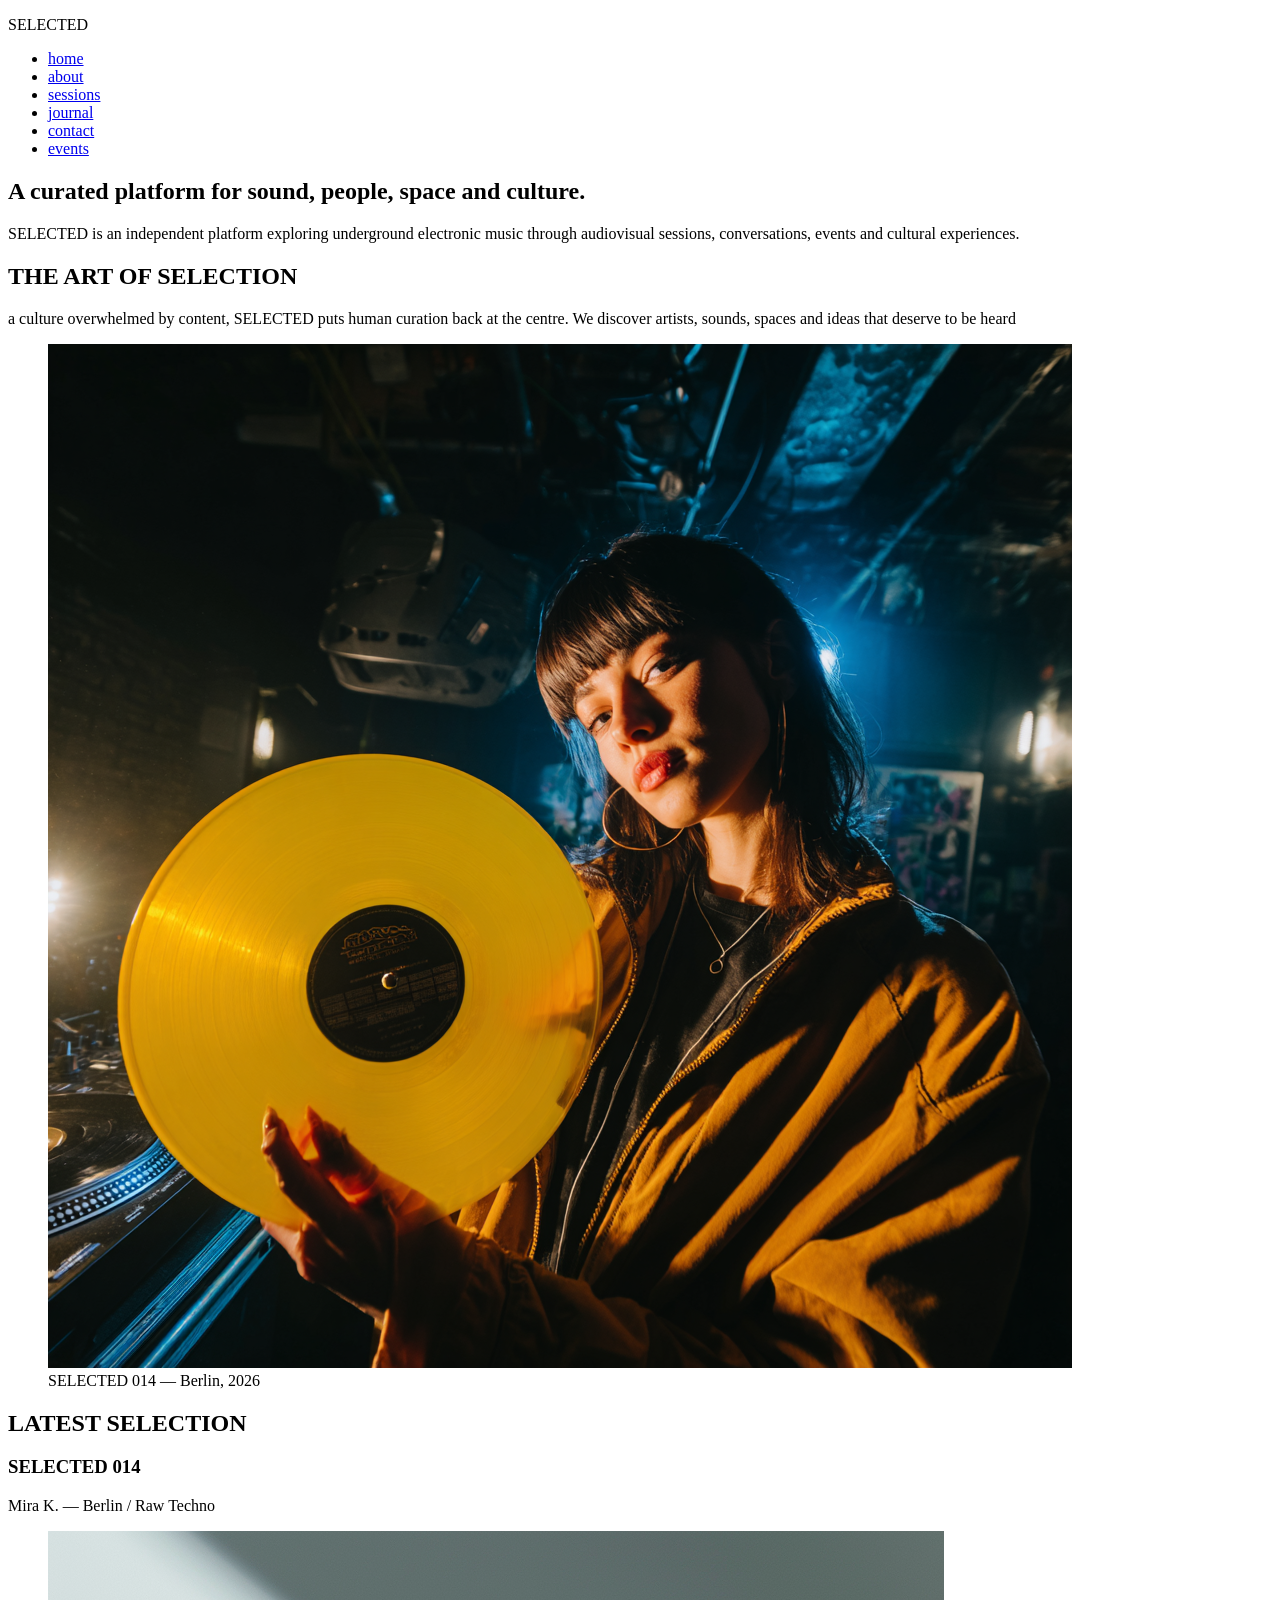
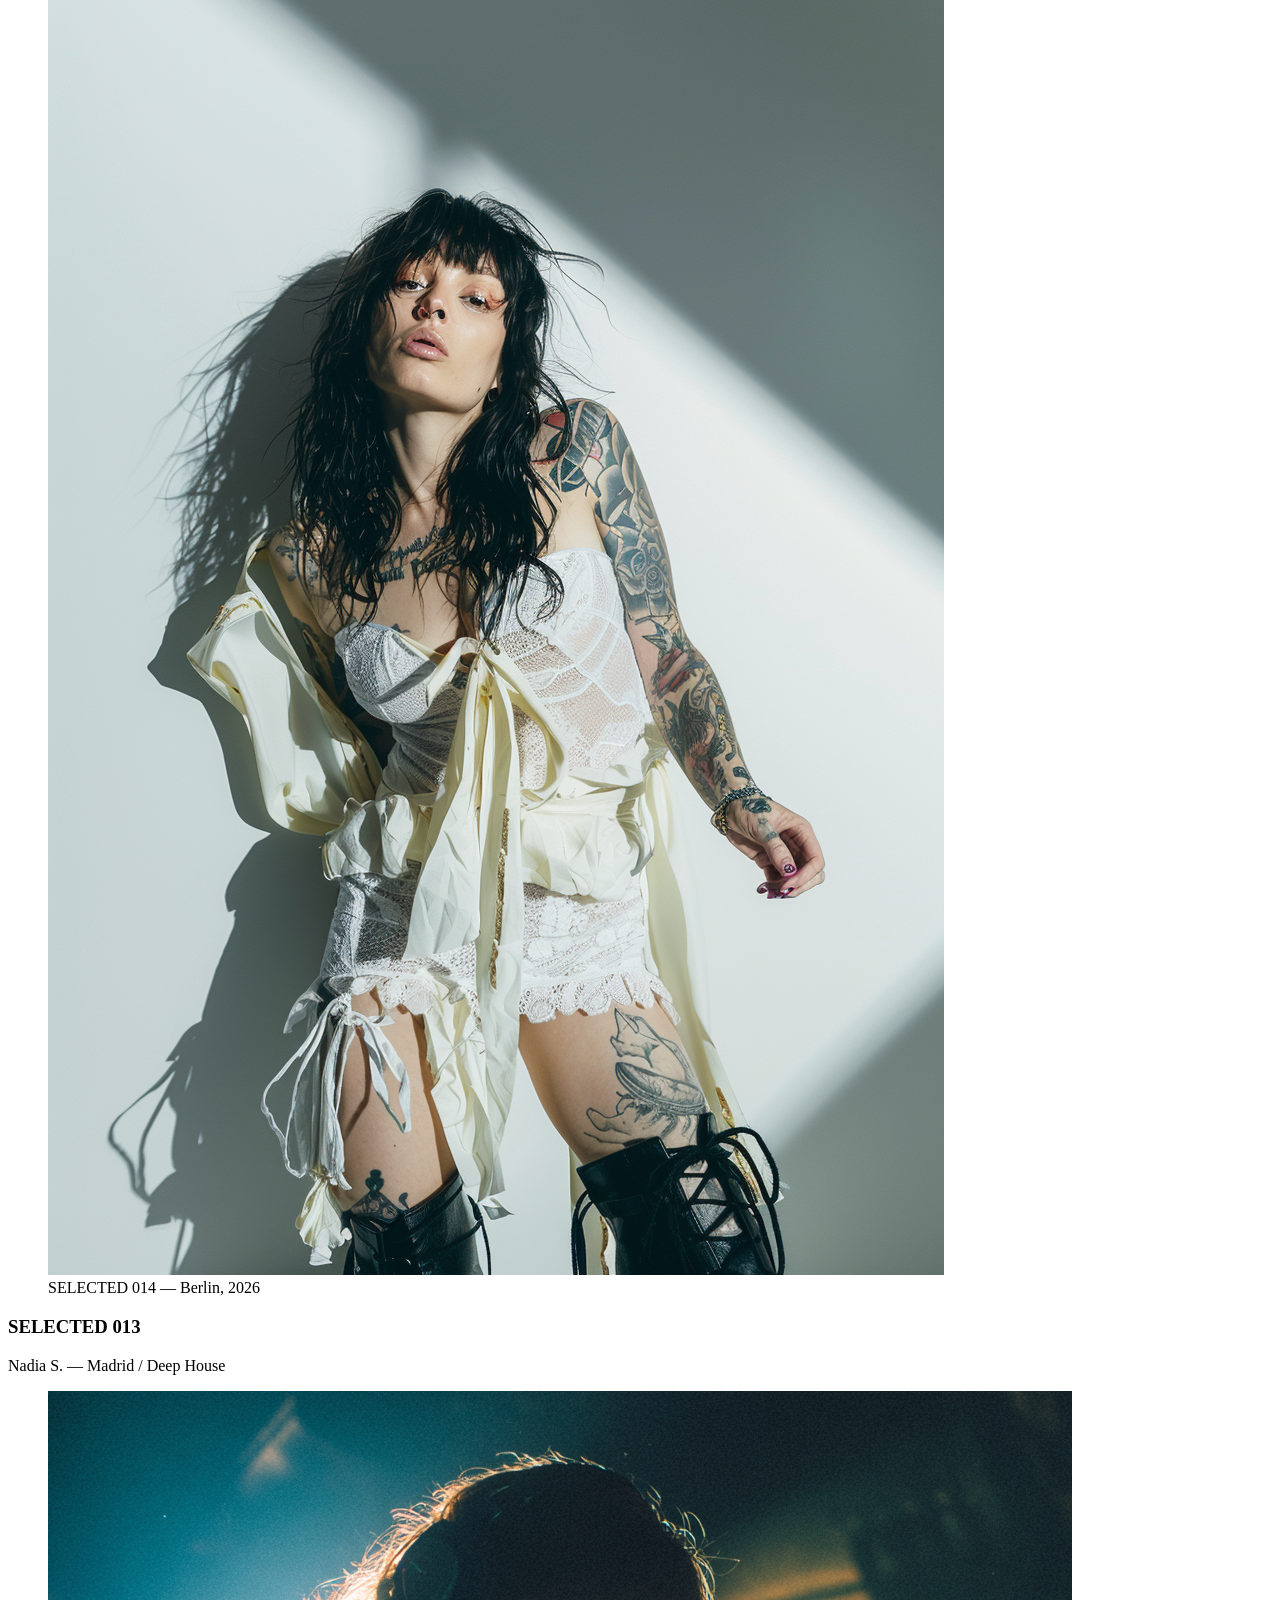
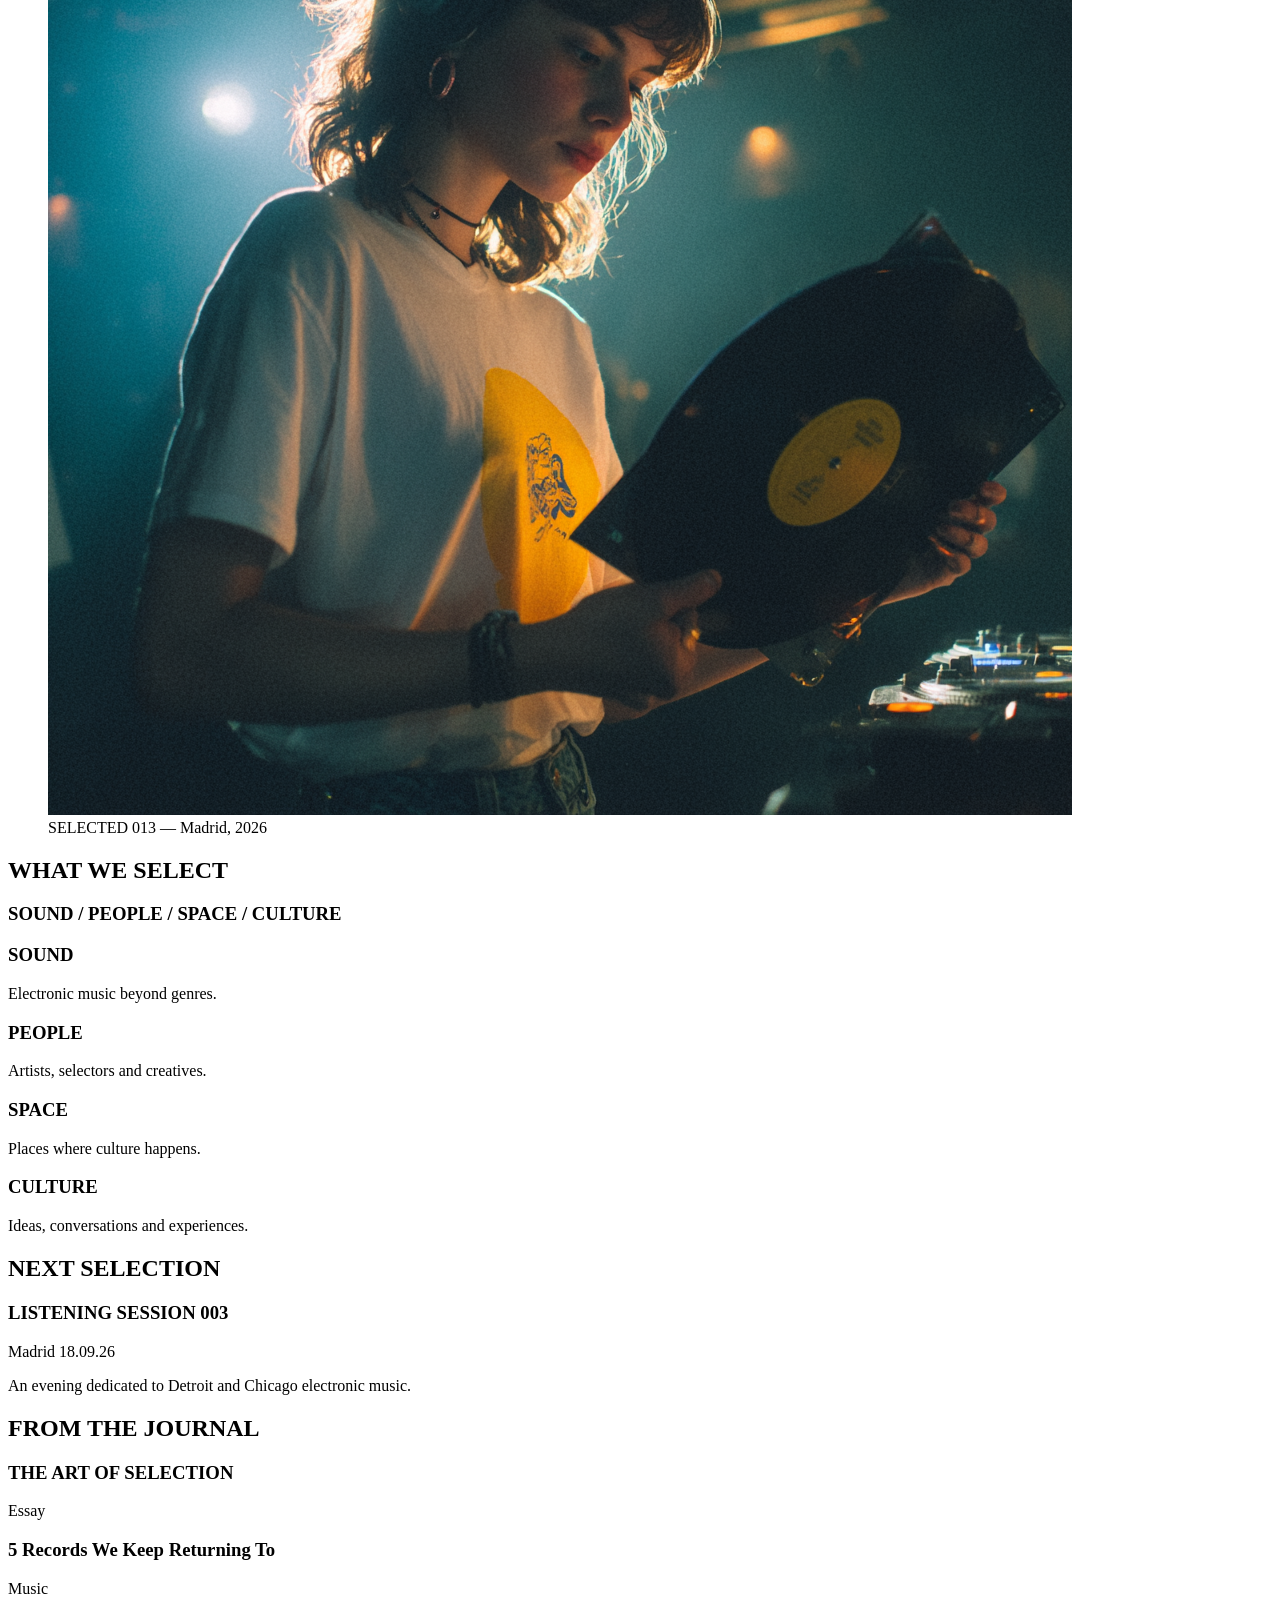
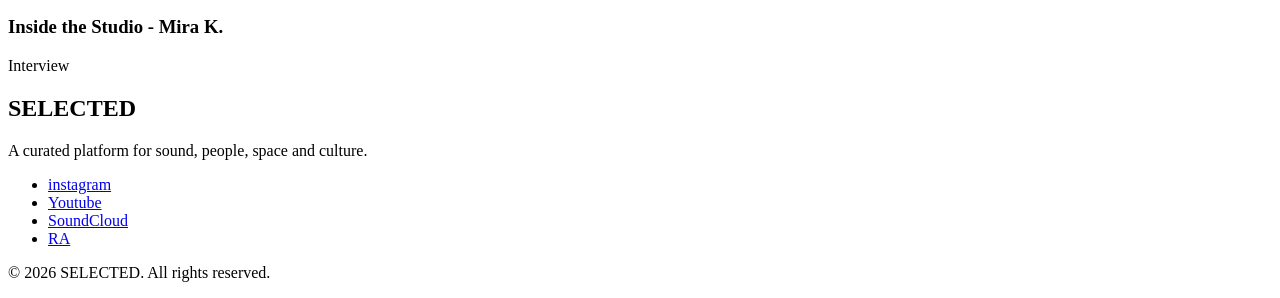
==== SELECTED - Coderhouse/index.html @ 82f775f0 "Add files via upload" ====
<!DOCTYPE html>
<html lang="en">
<head>
    <meta charset="UTF-8">
    <meta name="viewport" content="width=device-width, initial-scale=1.0">
    <title>SELECTED</title>
</head>
<body>
    <header>
       <p>SELECTED</p>
        <nav>
        <ul>
            <li><a href="./index.html">home</a></li>
            <li><a href="./pages/about.html">about</a></li>
            <li><a href="./pages/sessions.html">sessions</a></li>
            <li><a href="./pages/journal.html">journal</a></li>
            <li><a href="./pages/contact.html">contact</a></li>
            <li><a href="./pages/events.html">events</a></li>
        </ul>
        </nav>
    </header>
    <main>
        <section>
<h1>A curated platform for sound, people, space and culture.</h1>
<p>SELECTED is an independent platform exploring underground electronic music through audiovisual sessions, conversations, events and cultural experiences.</p>
        </section>

    <section>
        <h2>THE ART OF SELECTION</h2>
        <p>a culture overwhelmed by content, SELECTED puts human curation back at the centre. We discover artists, sounds, spaces and ideas that deserve to be heard</p>
        <figure>
            <img src="./assets/dj tocando section 2.png" alt="DJ performing an electronic music set">
             <figcaption>SELECTED 014 — Berlin, 2026</figcaption>
        </figure>
    </section>
    <section>
        <h2>LATEST SELECTION</h2>
        <article>
            <h3>SELECTED 014</h3> 
            <p>Mira K. — Berlin / Raw Techno</p>
            <figure>
                <img src="./assets/dj latest selection 1.png" alt="Mira K. performing a SELECTED session">
                <figcaption>SELECTED 014 — Berlin, 2026</figcaption>
            </figure>
        </article>
         <article>
            <h3>SELECTED 013</h3> 
            <p>Nadia S. — Madrid / Deep House</p>
            <figure>
                <img src="./assets/dj latest selection 2.png" alt="Nadia S. performing a SELECTED session">
                <figcaption>SELECTED 013 — Madrid, 2026</figcaption>
            </figure>
        </article>
    </section>
    <section>
        <h2>WHAT WE SELECT</h2>
        <article>
        <h3>SOUND / PEOPLE / SPACE / CULTURE</h3>
        </article>
        <article>
            <h3>SOUND</h3>
            <p>Electronic music beyond genres.</p>
        </article>
        <article>
            <h3>PEOPLE</h3>
            <p>Artists, selectors and creatives.</p>
        </article>
          <article>
            <h3>SPACE</h3>
            <p>Places where culture happens.</p>
        </article>
        <article>
            <h3>CULTURE</h3>
            <p>Ideas, conversations and experiences.</p>
        </article>
     </section>
     <section>
        <h2>NEXT SELECTION</h2>
        <h3>LISTENING SESSION 003</h3>
        <p>Madrid 18.09.26</p>
        <p>An evening dedicated to Detroit and Chicago electronic music.</p>
     </section>
     <section>
        <h2>FROM THE JOURNAL</h2>
        <article>
            <h3>THE ART OF SELECTION</h3>
            <p>Essay</p>
        </article>
         <article>
            <h3>5 Records We Keep Returning To</h3>
            <p>Music</p>
        </article>
        <article>
            <h3>Inside the Studio - Mira K.</h3>
            <p>Interview</p>
        </article>
     </section>
    </main>

    <footer>
        <h2>SELECTED</h2>
        <p>A curated platform for sound, people, space and culture.</p>
        <ul>
        <li><a href="https://www.instagram.com">instagram</a></li>
        <li><a href="https://www.youtube.com">Youtube</a></li>
        <li><a href="https://www.soundcloud.com">SoundCloud</a></li>
        <li><a href="https://www.ra.co">RA</a></li>
        </ul>
        <p>© 2026 SELECTED. All rights reserved.</p>
    </footer>
    
</body>
</html>
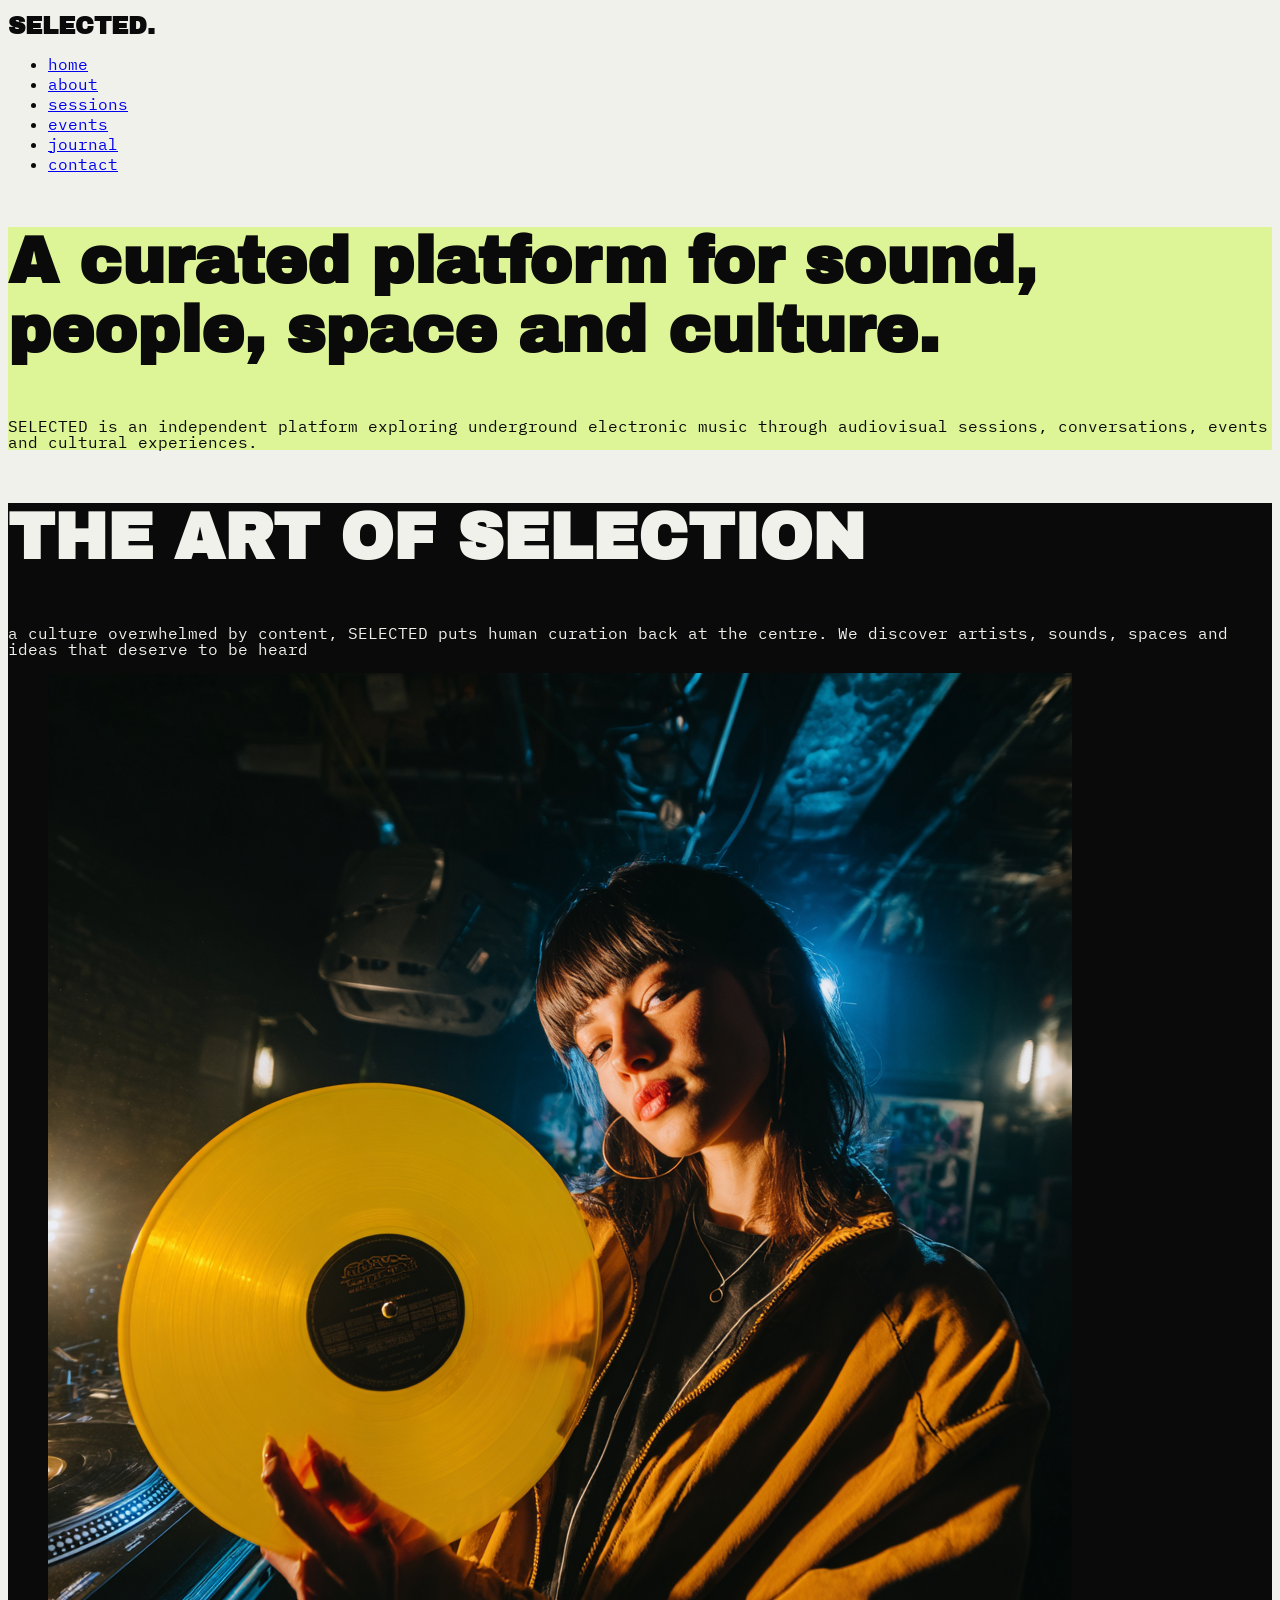
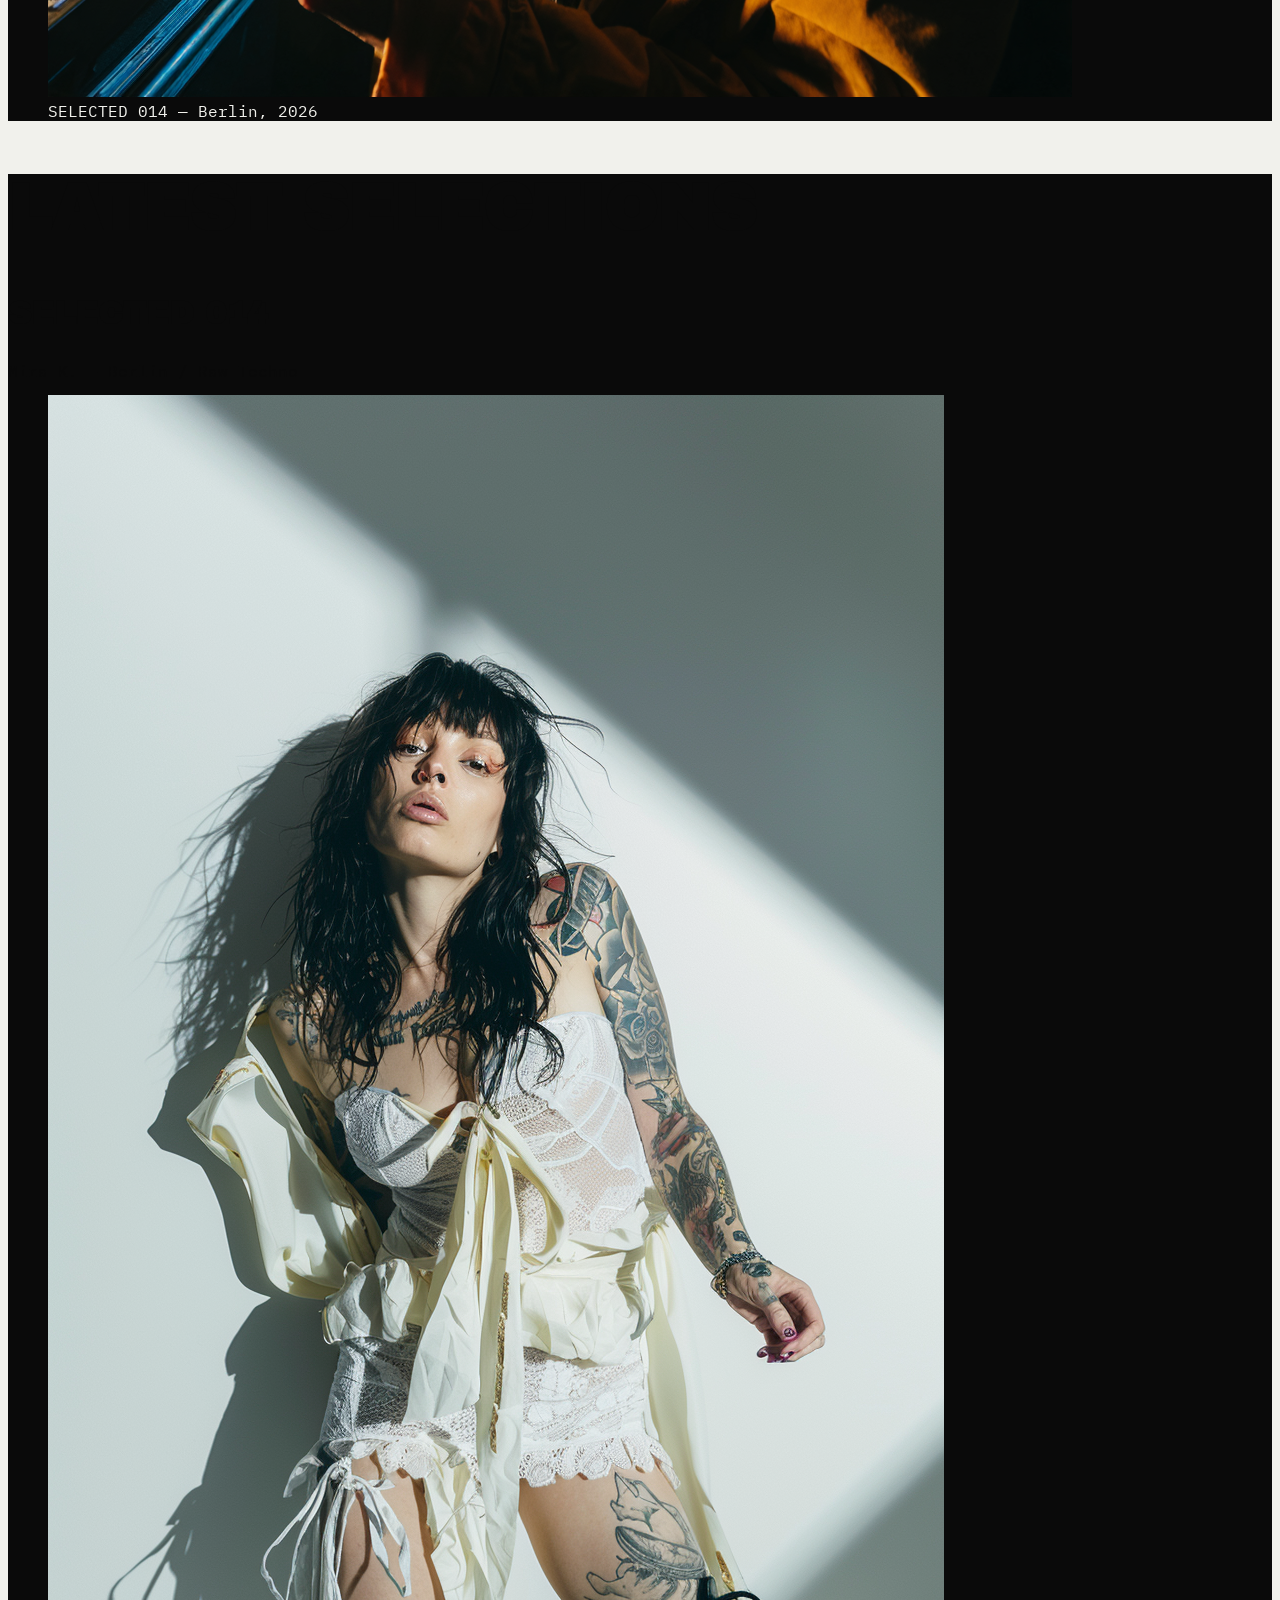
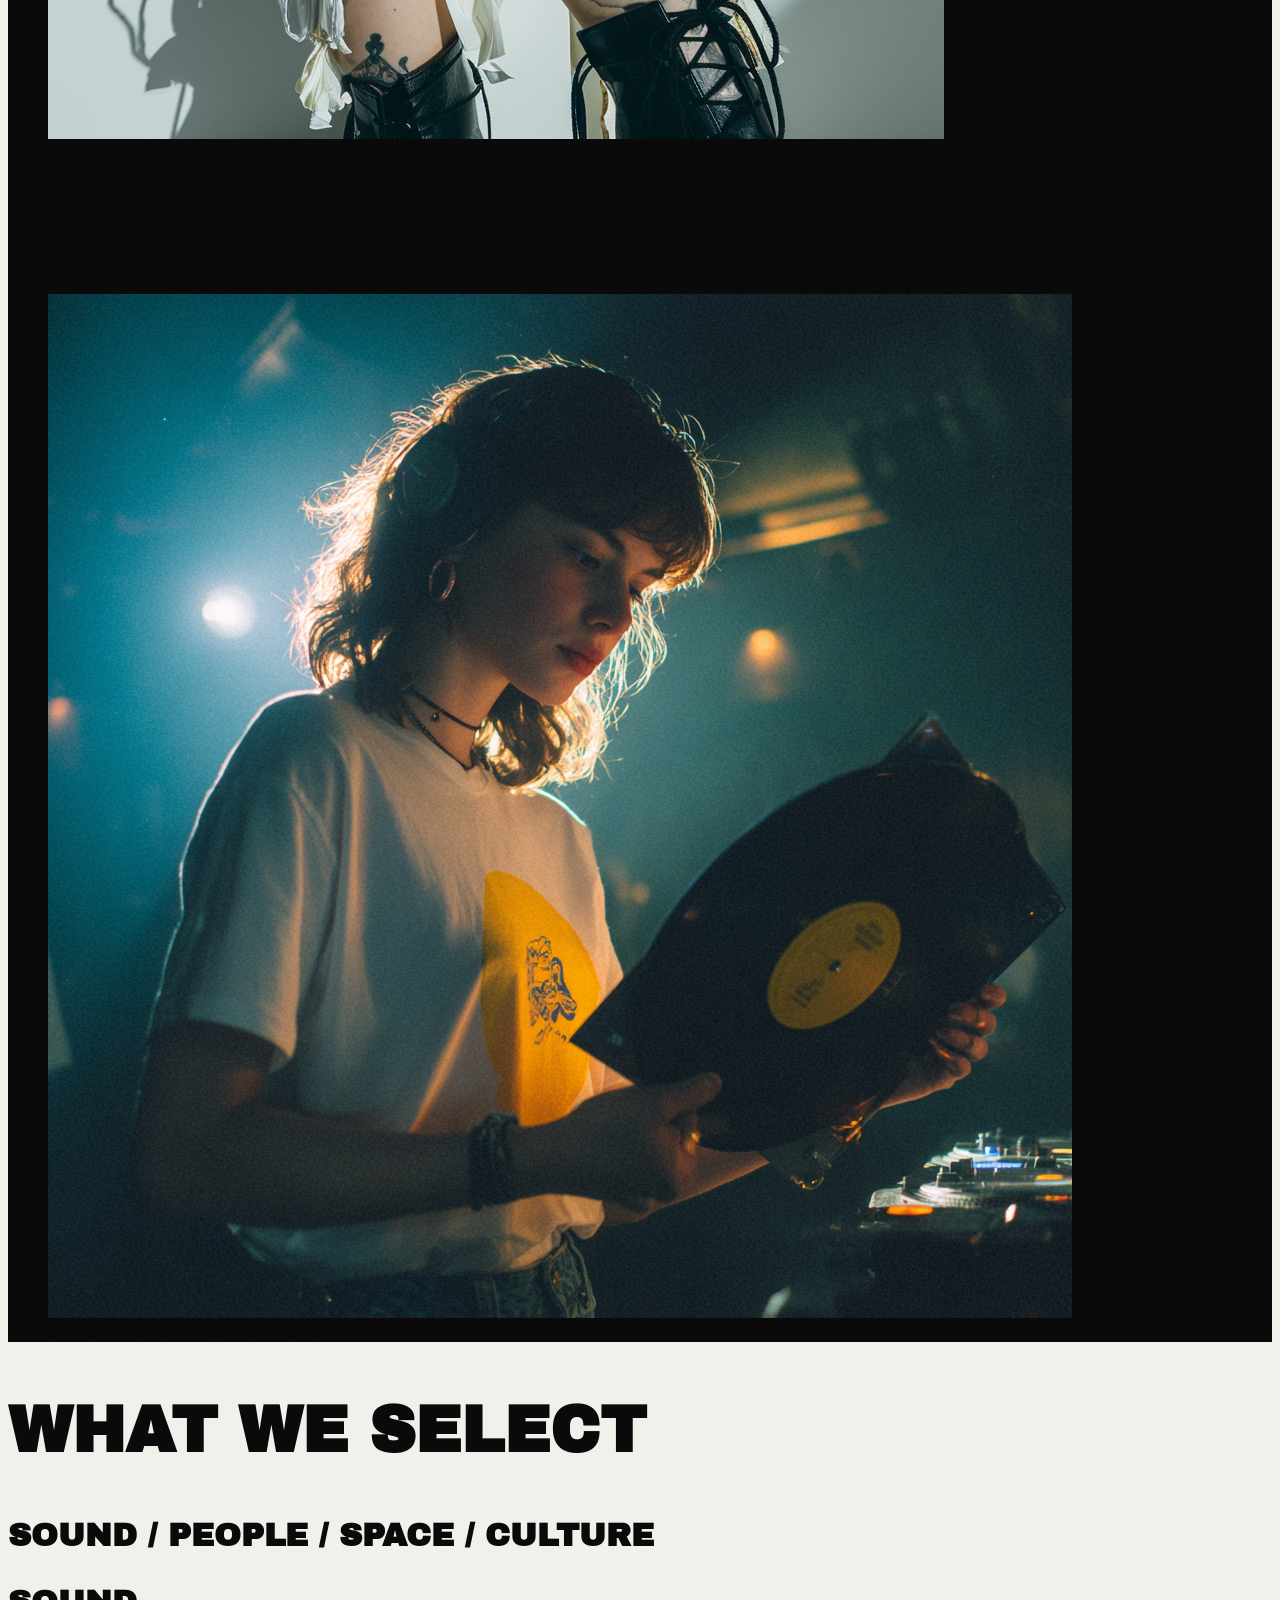
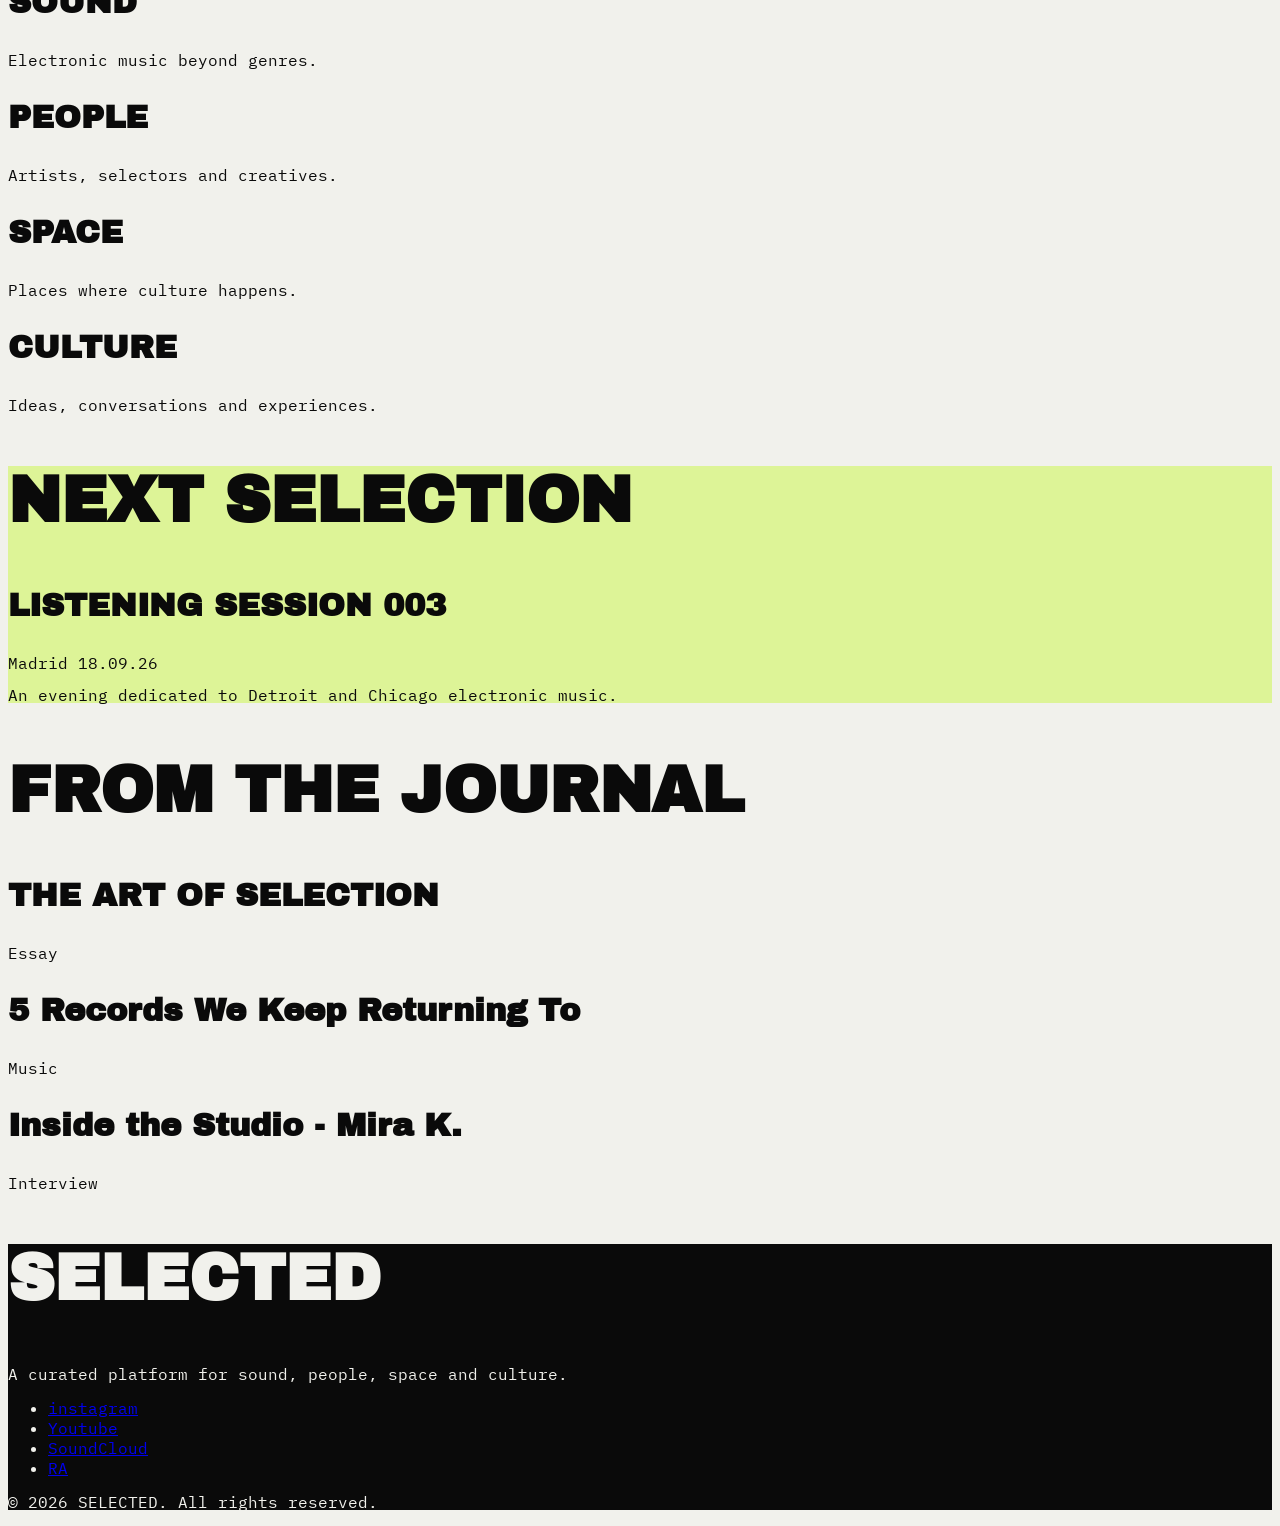
==== commit 6cc2a852: "Add files via upload" ====
--- a/SELECTED - Coderhouse/index.html
+++ b/SELECTED - Coderhouse/index.html
@@ -1,113 +1,248 @@
 <!DOCTYPE html>
+
 <html lang="en">
+
 <head>
+
     <meta charset="UTF-8">
     <meta name="viewport" content="width=device-width, initial-scale=1.0">
+    <link rel="stylesheet" href="./css/style.css">
+
     <title>SELECTED</title>
+
 </head>
+
+
 <body>
+
     <header>
-       <p>SELECTED</p>
+
+        <h1 class="logo-menu">SELECTED.</h1>
+
         <nav>
+
+            <ul>
+                <li><a href="./index.html">home</a></li>
+                <li><a href="./pages/about.html">about</a></li>
+                <li><a href="./pages/sessions.html">sessions</a></li>
+                <li><a href="./pages/events.html">events</a></li>
+                <li><a href="./pages/journal.html">journal</a></li>
+                <li><a href="./pages/contact.html">contact</a></li>
+                
+            </ul>
+
+        </nav>
+
+    </header>
+
+
+    <main>
+
+        <section class="selected-hero">
+
+            <h2>A curated platform for sound, people, space and culture.</h2>
+
+            <p>
+                SELECTED is an independent platform exploring underground electronic music through audiovisual sessions, conversations, events and cultural experiences.
+            </p>
+
+        </section>
+
+
+        <section class="the-art-of-selection">
+
+            <h2>THE ART OF SELECTION</h2>
+
+            <p>
+                a culture overwhelmed by content, SELECTED puts human curation back at the centre. We discover artists, sounds, spaces and ideas that deserve to be heard
+            </p>
+
+            <figure>
+
+                <img src="./assets/dj tocando section 2.png" alt="DJ performing an electronic music set">
+
+                <figcaption>
+                    SELECTED 014 — Berlin, 2026
+                </figcaption>
+
+            </figure>
+
+        </section>
+
+
+        <section class="latest-selections">
+
+            <h2>LATEST SELECTIONS</h2>
+
+            <article>
+
+                <h3>SELECTED 014</h3>
+
+                <p>Mira K. — Berlin / Raw Techno</p>
+
+                <figure>
+
+                    <img src="./assets/dj latest selection 1.png" alt="Mira K. performing a SELECTED session">
+
+                    <figcaption>
+                        SELECTED 014 — Berlin, 2026
+                    </figcaption>
+
+                </figure>
+
+            </article>
+
+
+            <article>
+
+                <h3>SELECTED 013</h3>
+
+                <p>Nadia S. — Madrid / Deep House</p>
+
+                <figure>
+
+                    <img src="./assets/dj latest selection 2.png" alt="Nadia S. performing a SELECTED session">
+
+                    <figcaption>
+                        SELECTED 013 — Madrid, 2026
+                    </figcaption>
+
+                </figure>
+
+            </article>
+
+        </section>
+
+
+        <section class="what-we-select">
+
+            <h2>WHAT WE SELECT</h2>
+
+            <article>
+
+                <h3>SOUND / PEOPLE / SPACE / CULTURE</h3>
+
+            </article>
+
+
+            <article>
+
+                <h3>SOUND</h3>
+
+                <p>Electronic music beyond genres.</p>
+
+            </article>
+
+
+            <article>
+
+                <h3>PEOPLE</h3>
+
+                <p>Artists, selectors and creatives.</p>
+
+            </article>
+
+
+            <article>
+
+                <h3>SPACE</h3>
+
+                <p>Places where culture happens.</p>
+
+            </article>
+
+
+            <article>
+
+                <h3>CULTURE</h3>
+
+                <p>Ideas, conversations and experiences.</p>
+
+            </article>
+
+        </section>
+
+
+        <section class="next-selection">
+
+            <h2>NEXT SELECTION</h2>
+
+            <h3>LISTENING SESSION 003</h3>
+
+            <p>Madrid 18.09.26</p>
+
+            <p>
+                An evening dedicated to Detroit and Chicago electronic music.
+            </p>
+
+        </section>
+
+
+        <section class="from-the-journal">
+
+            <h2>FROM THE JOURNAL</h2>
+
+            <article>
+
+                <h3>THE ART OF SELECTION</h3>
+
+                <p>Essay</p>
+
+            </article>
+
+
+            <article>
+
+                <h3>5 Records We Keep Returning To</h3>
+
+                <p>Music</p>
+
+            </article>
+
+
+            <article>
+
+                <h3>Inside the Studio - Mira K.</h3>
+
+                <p>Interview</p>
+
+            </article>
+
+        </section>
+
+    </main>
+
+
+    <footer>
+
+        <h2>SELECTED</h2>
+
+        <p>A curated platform for sound, people, space and culture.</p>
+
         <ul>
-            <li><a href="./index.html">home</a></li>
-            <li><a href="./pages/about.html">about</a></li>
-            <li><a href="./pages/sessions.html">sessions</a></li>
-            <li><a href="./pages/journal.html">journal</a></li>
-            <li><a href="./pages/contact.html">contact</a></li>
-            <li><a href="./pages/events.html">events</a></li>
+
+            <li>
+                <a href="https://www.instagram.com">instagram</a>
+            </li>
+
+            <li>
+                <a href="https://www.youtube.com">Youtube</a>
+            </li>
+
+            <li>
+                <a href="https://www.soundcloud.com">SoundCloud</a>
+            </li>
+
+            <li>
+                <a href="https://www.ra.co">RA</a>
+            </li>
+
         </ul>
-        </nav>
-    </header>
-    <main>
-        <section>
-<h1>A curated platform for sound, people, space and culture.</h1>
-<p>SELECTED is an independent platform exploring underground electronic music through audiovisual sessions, conversations, events and cultural experiences.</p>
-        </section>
-
-    <section>
-        <h2>THE ART OF SELECTION</h2>
-        <p>a culture overwhelmed by content, SELECTED puts human curation back at the centre. We discover artists, sounds, spaces and ideas that deserve to be heard</p>
-        <figure>
-            <img src="./assets/dj tocando section 2.png" alt="DJ performing an electronic music set">
-             <figcaption>SELECTED 014 — Berlin, 2026</figcaption>
-        </figure>
-    </section>
-    <section>
-        <h2>LATEST SELECTION</h2>
-        <article>
-            <h3>SELECTED 014</h3> 
-            <p>Mira K. — Berlin / Raw Techno</p>
-            <figure>
-                <img src="./assets/dj latest selection 1.png" alt="Mira K. performing a SELECTED session">
-                <figcaption>SELECTED 014 — Berlin, 2026</figcaption>
-            </figure>
-        </article>
-         <article>
-            <h3>SELECTED 013</h3> 
-            <p>Nadia S. — Madrid / Deep House</p>
-            <figure>
-                <img src="./assets/dj latest selection 2.png" alt="Nadia S. performing a SELECTED session">
-                <figcaption>SELECTED 013 — Madrid, 2026</figcaption>
-            </figure>
-        </article>
-    </section>
-    <section>
-        <h2>WHAT WE SELECT</h2>
-        <article>
-        <h3>SOUND / PEOPLE / SPACE / CULTURE</h3>
-        </article>
-        <article>
-            <h3>SOUND</h3>
-            <p>Electronic music beyond genres.</p>
-        </article>
-        <article>
-            <h3>PEOPLE</h3>
-            <p>Artists, selectors and creatives.</p>
-        </article>
-          <article>
-            <h3>SPACE</h3>
-            <p>Places where culture happens.</p>
-        </article>
-        <article>
-            <h3>CULTURE</h3>
-            <p>Ideas, conversations and experiences.</p>
-        </article>
-     </section>
-     <section>
-        <h2>NEXT SELECTION</h2>
-        <h3>LISTENING SESSION 003</h3>
-        <p>Madrid 18.09.26</p>
-        <p>An evening dedicated to Detroit and Chicago electronic music.</p>
-     </section>
-     <section>
-        <h2>FROM THE JOURNAL</h2>
-        <article>
-            <h3>THE ART OF SELECTION</h3>
-            <p>Essay</p>
-        </article>
-         <article>
-            <h3>5 Records We Keep Returning To</h3>
-            <p>Music</p>
-        </article>
-        <article>
-            <h3>Inside the Studio - Mira K.</h3>
-            <p>Interview</p>
-        </article>
-     </section>
-    </main>
-
-    <footer>
-        <h2>SELECTED</h2>
-        <p>A curated platform for sound, people, space and culture.</p>
-        <ul>
-        <li><a href="https://www.instagram.com">instagram</a></li>
-        <li><a href="https://www.youtube.com">Youtube</a></li>
-        <li><a href="https://www.soundcloud.com">SoundCloud</a></li>
-        <li><a href="https://www.ra.co">RA</a></li>
-        </ul>
+
         <p>© 2026 SELECTED. All rights reserved.</p>
+
     </footer>
-    
+
 </body>
+
 </html>
--- a/SELECTED - Coderhouse/css/style.css
+++ b/SELECTED - Coderhouse/css/style.css
@@ -0,0 +1,120 @@
+@import url('https://fonts.googleapis.com/css2?family=Archivo+Black&family=IBM+Plex+Mono:ital,wght@0,100;0,200;0,300;0,400;0,500;0,600;0,700;1,100;1,200;1,300;1,400;1,500;1,600;1,700&display=swap');
+/* GENERAL */
+body {
+    background-color: #F1F1EC;
+    color: #0A0A0A;
+    font-family: "IBM Plex Mono", monospace;
+    font-weight: 400;
+    font-style: normal;
+}
+
+footer {
+    background-color: #0A0A0A;
+    color: #F1F1EC;
+}
+
+/* TIPOGRAFÍA */
+
+h1 {
+  font-family: "Archivo Black", sans-serif;
+  font-size: 8rem;
+  line-height: 0.9;
+}
+
+h2 {
+  font-family: "Archivo Black", sans-serif;
+  font-size: 4rem;
+}
+
+h3{
+  font-family: "Archivo Black", sans-serif;
+  font-size: 2rem; 
+}
+
+p{
+  font-family: "IBM Plex Mono", monospace;
+  font-size: 1rem; 
+   line-height: 1;
+}
+
+/* INDEX */
+
+
+/* LOGO MENU */
+.logo-menu{
+    font-size: 1.5rem;
+}
+
+/* SECCIÓN 1 - About */
+.selected-hero{
+    background-color: #DDF497; 
+    color: #0A0A0A;
+}
+/* SECCIÓN THE ART OF SELECTION */
+.the-art-of-selection {
+    background-color: #0A0A0A;
+    color: #F1F1EC;
+}
+
+/* SECCIÓN 2 - LATEST SESSIONS */
+.latest-selections{
+    background-color: #0A0A0A;
+}
+
+/* SECCIÓN 5 - WHAT WE SELECT */
+.next-selection {
+    background-color:#DDF497;
+    color:#0A0A0A;
+}
+
+/* ABOUT */
+.the-art-of-selection {
+    background-color: #0A0A0A;
+    color: #F1F1EC;
+}
+
+.what-we-do {
+    background-color: #0A0A0A;
+    color: #F1F1EC;
+}
+
+.what-is-selected {
+    background-color: #DDF497;
+    color:#0A0A0A;
+}
+
+/* SESSIONS */
+.featured-sessions-hero{
+    background-color: #DDF497;
+    color:#0A0A0A;
+}
+
+.the-archive {
+    background-color: #0A0A0A;
+    color: #F1F1EC;
+}
+
+/* JOURNAL */
+
+.journal-hero {
+    background-color: #0A0A0A;
+    color: #F1F1EC;
+}
+
+/* EVENTS */
+
+.events-hero{
+    background-color: #F15A9A;
+    color: #0A0A0A;
+
+}
+
+.events-list a {
+    color: #F15A9A;
+}
+
+/* CONTACT */
+.selected-letter{
+    background-color: #DDF497;
+    color: #0A0A0A;
+}
